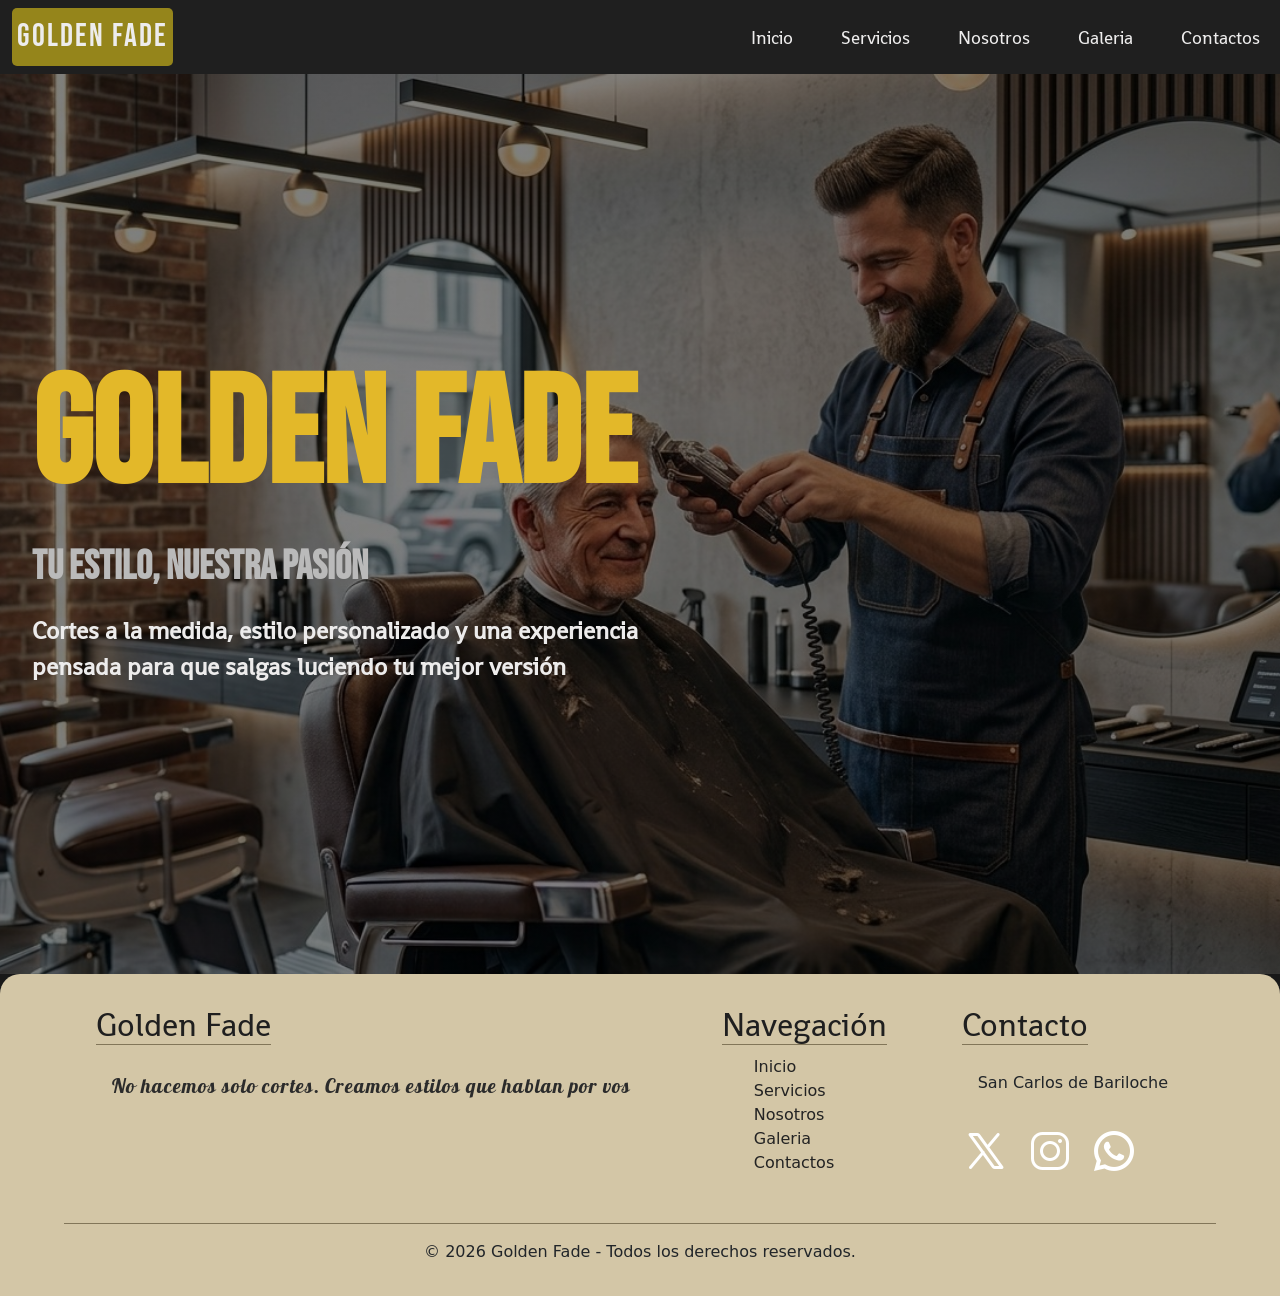
==== index.html @ 1c56d95f "Arreglo de la ubicacion de la imagen del hero" ====
<!DOCTYPE html>
<html lang="en">

<head>
    <meta charset="UTF-8">
    <meta name="viewport" content="width=device-width, initial-scale=1.0">
    <meta name="description" content="Visita la mejor barbería de Bariloche">
    <title>Barberia - Golden Fade</title>
    <link href="https://cdn.jsdelivr.net/npm/bootstrap@5.3.8/dist/css/bootstrap.min.css" rel="stylesheet"
        integrity="sha384-sRIl4kxILFvY47J16cr9ZwB07vP4J8+LH7qKQnuqkuIAvNWLzeN8tE5YBujZqJLB" crossorigin="anonymous">
    <link rel="stylesheet" href="css/style.css">
    <link href="https://unpkg.com/aos@2.3.1/dist/aos.css" rel="stylesheet">
</head>

<body>
    <header>
        <nav class="navbar navbar-expand-lg">
            <div class="container-fluid">
                <a class="navbar-brand" href="#">Golden Fade</a>
                <button class="navbar-toggler" type="button" data-bs-toggle="collapse"
                    data-bs-target="#navbarNavAltMarkup" aria-controls="navbarNavAltMarkup" aria-expanded="false"
                    aria-label="Toggle navigation">
                    <span class="navbar-toggler-icon"></span>
                </button>
                <div class="collapse navbar-collapse" id="navbarNavAltMarkup">
                    <div class="navbar-nav ms-auto">
                        <a class="nav-link" aria-current="page" href="#">Inicio</a>
                        <a class="nav-link" href="#">Servicios</a>
                        <a class="nav-link" href="#">Nosotros</a>
                        <a class="nav-link" href="#">Galeria</a>
                        <a class="nav-link" href="#">Contactos</a>
                    </div>
                </div>
            </div>
        </nav>
    </header>

    <main>
        <section class="hero">
            <div class="contenedor-hero">
                <h1 data-aos="fade-right">Golden Fade</h1>
                <p class="frase" data-aos="fade-right">Tu estilo, nuestra pasión</p>
                <p class="descripcion" data-aos="fade-right">Cortes a la medida, estilo personalizado y una experiencia
                    pensada para que
                    salgas luciendo tu mejor versión</p>
            </div>
        </section>
    </main>

    <footer>
        <div class="contenedor-footer">
            <section class="section-footer">
                <h2 class="titulo-footer">Golden Fade</h2>
                <p class="letra-especial">No hacemos solo cortes. Creamos estilos que hablan por vos</p>
            </section>
            <section class="section-footer">
                <h2 class="titulo-footer">Navegación</h2>
                <nav>
                    <ul class="lista-footer">
                        <li><a href="#" class="link-footer">Inicio</a></li>
                        <li><a href="#" class="link-footer">Servicios</a></li>
                        <li><a href="#" class="link-footer">Nosotros</a></li>
                        <li><a href="#" class="link-footer">Galeria</a></li>
                        <li><a href="#" class="link-footer">Contactos</a></li>
                    </ul>
                </nav>
            </section>
            <section class="section-footer">
                <h2 class="titulo-footer">Contacto</h2>
                <p>San Carlos de Bariloche</p>
                <div class="link-footer">
                    <a href="https://x.com/?lang=es" target="_blank"><img src="assets/icon-x.png" alt="Logo de x" class="icon"></a>
                    <a href="https://www.instagram.com/" target="_blank"><img src="assets/icon-ig.png" alt="Logo de instagram" class="icon"></a>
                    <a href="https://web.whatsapp.com/" target="_blank"><img src="assets/icon-ws.png" alt="Logo de whatsapp" class="icon"></a>
                </div>
            </section>
        </div>
        <p>© 2026 Golden Fade - Todos los derechos reservados.</p>
    </footer>
    <script src="https://cdn.jsdelivr.net/npm/bootstrap@5.3.8/dist/js/bootstrap.bundle.min.js"
        integrity="sha384-FKyoEForCGlyvwx9Hj09JcYn3nv7wiPVlz7YYwJrWVcXK/BmnVDxM+D2scQbITxI"
        crossorigin="anonymous"></script>
    <script src="https://unpkg.com/aos@2.3.1/dist/aos.js"></script>
    <script>
        AOS.init();
    </script>
</body>

</html>
---- css/style.css ----
@import url("https://fonts.googleapis.com/css2?family=Bebas+Neue&display=swap");
@import url("https://fonts.googleapis.com/css2?family=Shanti&display=swap");
@import url("https://fonts.googleapis.com/css2?family=Lobster&display=swap");
* {
  margin: 0;
  padding: 0;
}

body {
  background-color: rgba(23, 23, 23, 0.9921568627);
}

.navbar {
  background-color: #1f1f1f;
}

.container-fluid {
  background-color: rgba(0, 0, 0, 0);
}

.navbar-nav {
  gap: 2rem;
}

.navbar-brand {
  color: #edecec;
  font-family: "Bebas Neue", sans-serif;
  letter-spacing: 2px;
  font-size: 2rem;
  background-color: #95851b;
  padding: 5px;
  border-radius: 5px;
}

.nav-link {
  color: #edecec;
  font-size: 18px;
  font-family: "Shanti", sans-serif;
  transition: all 0.5s ease-out;
}
.nav-link:hover {
  color: #ffdd00;
  border-bottom: 2px solid #ffdd00;
}

.hero {
  display: flex;
  justify-content: flex-start;
  align-items: center;
  width: 100%;
  height: 100vh;
  background: linear-gradient(rgba(0, 0, 0, 0.4980392157), rgba(0, 0, 0, 0.5058823529)), url(../../assets/barberia.jpg) no-repeat center/cover;
}

.contenedor-hero {
  max-width: 90%;
  justify-content: flex-start;
  align-items: center;
  margin-left: 2rem;
}

h1 {
  font-family: "Bebas Neue", sans-serif;
  font-weight: 800;
  font-size: 9.5rem;
  color: #e3b829;
}

.frase {
  font-size: 2.5rem;
  font-weight: 600;
  font-family: "Bebas Neue", sans-serif;
  color: #bababa;
}

.descripcion {
  font-size: 1.5rem;
  font-weight: 700;
  font-family: "Shanti", sans-serif;
  color: #edecec;
  max-width: 60%;
}

footer {
  display: flex;
  flex-direction: column;
  justify-content: center;
  align-items: center;
  background-color: #d3c6a6;
  border-radius: 20px 20px 0 0;
}
footer p {
  padding: 1rem;
  font-weight: 500;
}

section.section-footer nav ul li {
  list-style: none;
}

.contenedor-footer {
  width: 90%;
  display: flex;
  flex-direction: row;
  justify-content: space-between;
  align-items: flex-start;
  flex-wrap: wrap;
  padding: 2rem;
  gap: 1rem;
  border-bottom: 1px solid #827659;
}

.section-footer {
  display: flex;
  flex-direction: column;
  align-items: flex-start;
}

.titulo-footer {
  font-family: "Shanti", sans-serif;
  font-size: 2rem;
  margin-bottom: 10px;
  color: #1f1f1f;
  border-bottom: 1px solid #827659;
}

.letra-especial {
  font-family: "Lobster", sans-serif;
  font-size: 20px;
  color: #2b2b2b;
  letter-spacing: 1px;
}

.link-footer {
  text-decoration: none;
  color: #232323;
  font-weight: 500;
}

.icon {
  width: 60;
  height: 50;
}

.link-footer {
  gap: 1rem;
  display: flex;
  flex-direction: row;
  flex-wrap: wrap;
}

/*# sourceMappingURL=style.css.map */
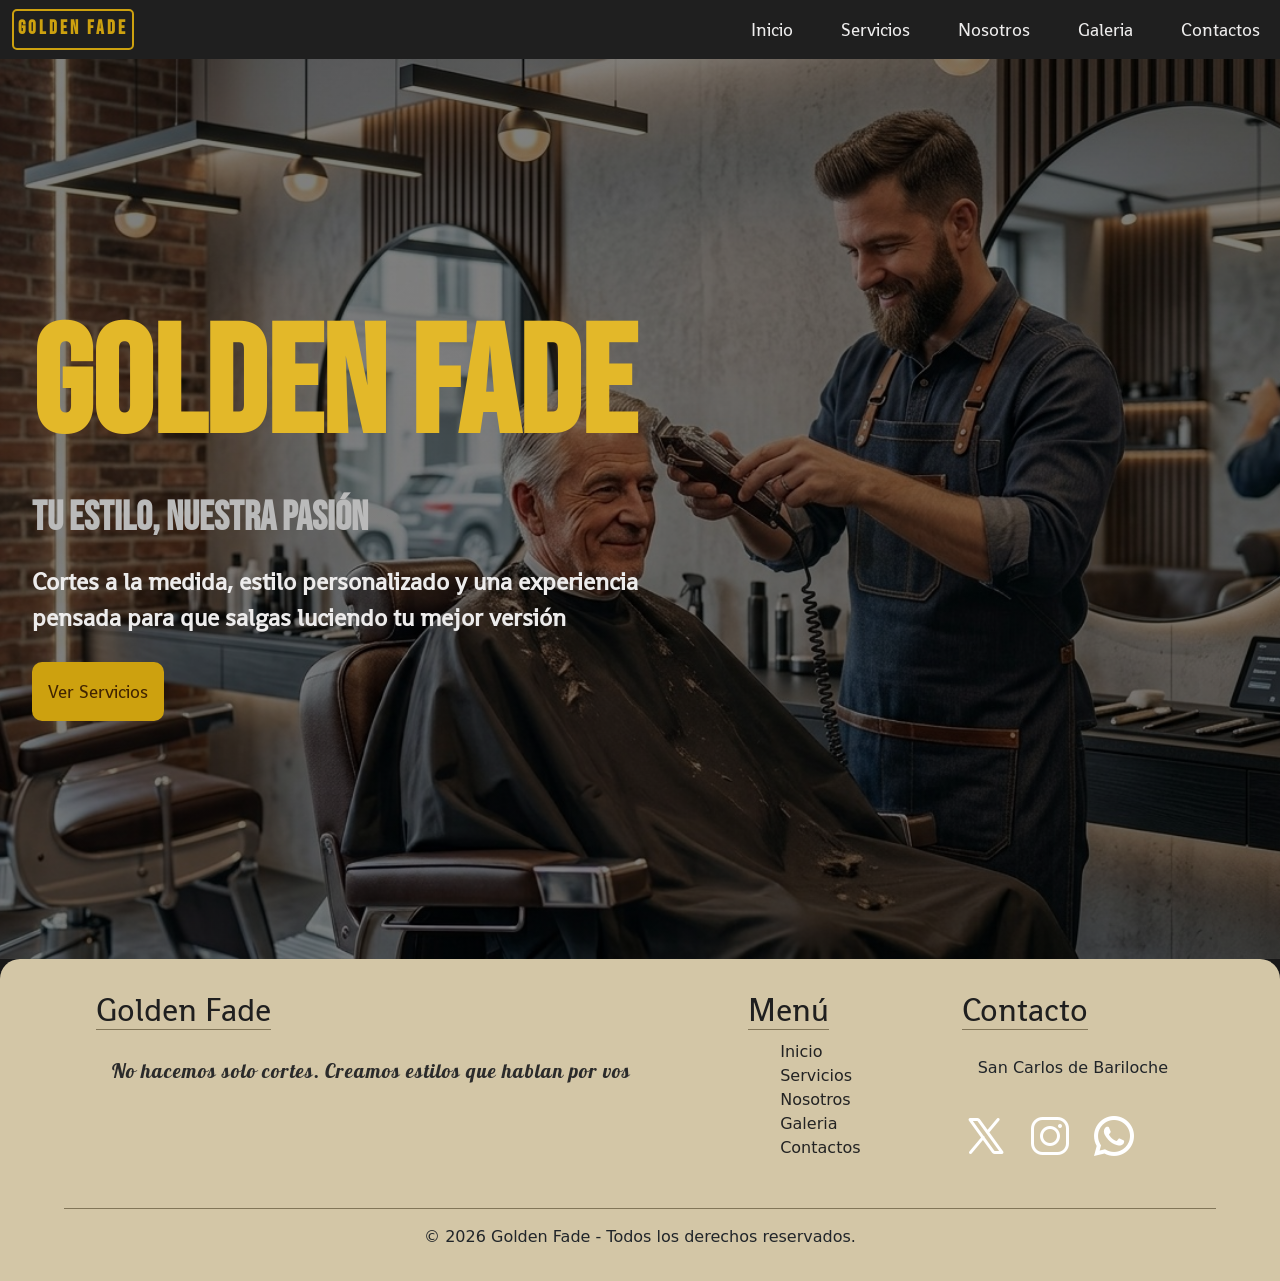
==== commit 9c793c65: "Creaccion de la pagina de servicios con un scroll infinito y avance de las cards" ====
--- a/index.html
+++ b/index.html
@@ -25,7 +25,7 @@
                 <div class="collapse navbar-collapse" id="navbarNavAltMarkup">
                     <div class="navbar-nav ms-auto">
                         <a class="nav-link" aria-current="page" href="#">Inicio</a>
-                        <a class="nav-link" href="#">Servicios</a>
+                        <a class="nav-link" href="pages/servicios.html">Servicios</a>
                         <a class="nav-link" href="#">Nosotros</a>
                         <a class="nav-link" href="#">Galeria</a>
                         <a class="nav-link" href="#">Contactos</a>
@@ -38,23 +38,24 @@
     <main>
         <section class="hero">
             <div class="contenedor-hero">
-                <h1 data-aos="fade-right">Golden Fade</h1>
+                <h1 class="titulo-inicio" data-aos="fade-right">Golden Fade</h1>
                 <p class="frase" data-aos="fade-right">Tu estilo, nuestra pasión</p>
                 <p class="descripcion" data-aos="fade-right">Cortes a la medida, estilo personalizado y una experiencia
                     pensada para que
                     salgas luciendo tu mejor versión</p>
+                <a href="pages/servicios.html" class="boton" data-aos="fade-right">Ver Servicios</a>
             </div>
         </section>
     </main>
 
-    <footer>
+    <footer data-aos="fade-up">
         <div class="contenedor-footer">
             <section class="section-footer">
                 <h2 class="titulo-footer">Golden Fade</h2>
                 <p class="letra-especial">No hacemos solo cortes. Creamos estilos que hablan por vos</p>
             </section>
             <section class="section-footer">
-                <h2 class="titulo-footer">Navegación</h2>
+                <h2 class="titulo-footer">Menú</h2>
                 <nav>
                     <ul class="lista-footer">
                         <li><a href="#" class="link-footer">Inicio</a></li>
@@ -69,9 +70,12 @@
                 <h2 class="titulo-footer">Contacto</h2>
                 <p>San Carlos de Bariloche</p>
                 <div class="link-footer">
-                    <a href="https://x.com/?lang=es" target="_blank"><img src="assets/icon-x.png" alt="Logo de x" class="icon"></a>
-                    <a href="https://www.instagram.com/" target="_blank"><img src="assets/icon-ig.png" alt="Logo de instagram" class="icon"></a>
-                    <a href="https://web.whatsapp.com/" target="_blank"><img src="assets/icon-ws.png" alt="Logo de whatsapp" class="icon"></a>
+                    <a href="https://x.com/?lang=es" target="_blank"><img src="assets/icon-x.png" alt="Logo de x"
+                            class="icon"></a>
+                    <a href="https://www.instagram.com/" target="_blank"><img src="assets/icon-ig.png"
+                            alt="Logo de instagram" class="icon"></a>
+                    <a href="https://web.whatsapp.com/" target="_blank"><img src="assets/icon-ws.png"
+                            alt="Logo de whatsapp" class="icon"></a>
                 </div>
             </section>
         </div>
--- a/css/style.css
+++ b/css/style.css
@@ -1,3 +1,4 @@
+@charset "UTF-8";
 @import url("https://fonts.googleapis.com/css2?family=Bebas+Neue&display=swap");
 @import url("https://fonts.googleapis.com/css2?family=Shanti&display=swap");
 @import url("https://fonts.googleapis.com/css2?family=Lobster&display=swap");
@@ -10,8 +11,27 @@
   background-color: rgba(23, 23, 23, 0.9921568627);
 }
 
+.boton {
+  display: inline-block;
+  text-decoration: none;
+  color: #412402;
+  background-color: #cda10f;
+  font-family: "Shanti", sans-serif;
+  font-size: 18px;
+  font-weight: 400;
+  padding: 1rem;
+  border-radius: 10px;
+  margin-top: 10px;
+  transition: all 0.25s ease;
+}
+.boton:hover {
+  transform: translateY(-3px);
+  box-shadow: 0 8px 16px rgba(212, 175, 55, 0.3490196078);
+}
+
 .navbar {
   background-color: #1f1f1f;
+  align-items: center;
 }
 
 .container-fluid {
@@ -23,13 +43,17 @@
 }
 
 .navbar-brand {
-  color: #edecec;
-  font-family: "Bebas Neue", sans-serif;
-  letter-spacing: 2px;
-  font-size: 2rem;
-  background-color: #95851b;
-  padding: 5px;
+  color: #cda10f;
+  font-family: "Bebas Neue", sans-serif;
+  font-size: 19px;
+  font-weight: 600;
+  letter-spacing: 3px;
+  padding: 4px;
   border-radius: 5px;
+  border: 2px solid #cda10f;
+}
+.navbar-brand:hover {
+  color: #cda10f;
 }
 
 .nav-link {
@@ -49,7 +73,7 @@
   align-items: center;
   width: 100%;
   height: 100vh;
-  background: linear-gradient(rgba(0, 0, 0, 0.4980392157), rgba(0, 0, 0, 0.5058823529)), url(../../assets/barberia.jpg) no-repeat center/cover;
+  background: linear-gradient(rgba(0, 0, 0, 0.4980392157), rgba(0, 0, 0, 0.5058823529)), url(../assets/barberia.jpg) no-repeat center/cover;
 }
 
 .contenedor-hero {
@@ -57,9 +81,10 @@
   justify-content: flex-start;
   align-items: center;
   margin-left: 2rem;
-}
-
-h1 {
+  gap: 13px;
+}
+
+.titulo-inicio {
   font-family: "Bebas Neue", sans-serif;
   font-weight: 800;
   font-size: 9.5rem;
@@ -149,4 +174,82 @@
   flex-wrap: wrap;
 }
 
+.servicios {
+  display: flex;
+  flex-direction: column;
+  width: 100%;
+  height: auto;
+  background: linear-gradient(rgba(0, 0, 0, 0.4980392157), rgba(0, 0, 0, 0.5058823529)), url(../assets/barber-dentro.jpg) no-repeat center/cover;
+  gap: 1.5rem;
+  padding-top: 1.5rem;
+  margin-bottom: 2.5rem;
+}
+
+.title-description {
+  display: flex;
+  flex-direction: column;
+  justify-content: center;
+  align-items: center;
+  width: 100%;
+  margin-top: 15px;
+}
+
+.titulo-servicio {
+  color: #e3b829;
+  font-family: "Bebas Neue", sans-serif;
+  font-size: 5rem;
+  text-align: center;
+}
+
+.marquee {
+  overflow: hidden;
+  white-space: nowrap;
+  background-color: #cda10f;
+  padding: 17px;
+  width: 100%;
+}
+
+.marquee-item {
+  font-family: "Shanti", sans-serif;
+  font-size: 20px;
+}
+.marquee-item::after {
+  content: "•";
+  margin: 0 15px;
+}
+
+.marquee-contenido {
+  display: inline-flex;
+  animation: desplazar 25s linear infinite;
+}
+
+.marquee:hover .marquee-contenido {
+  animation-play-state: paused;
+}
+
+@keyframes desplazar {
+  from {
+    transform: translateX(0);
+  }
+  to {
+    transform: translateX(-50%);
+  }
+}
+.cortes-servicios {
+  background-color: #292929;
+  margin: 0 20px;
+}
+
+.corte-item {
+  background-color: #323232;
+  border: 2px solid #cda10f;
+  margin-bottom: 1.5rem;
+}
+
+.foto-corte {
+  width: 120px;
+  height: 100%;
+  border-left: 2px solid #cda10f;
+}
+
 /*# sourceMappingURL=style.css.map */
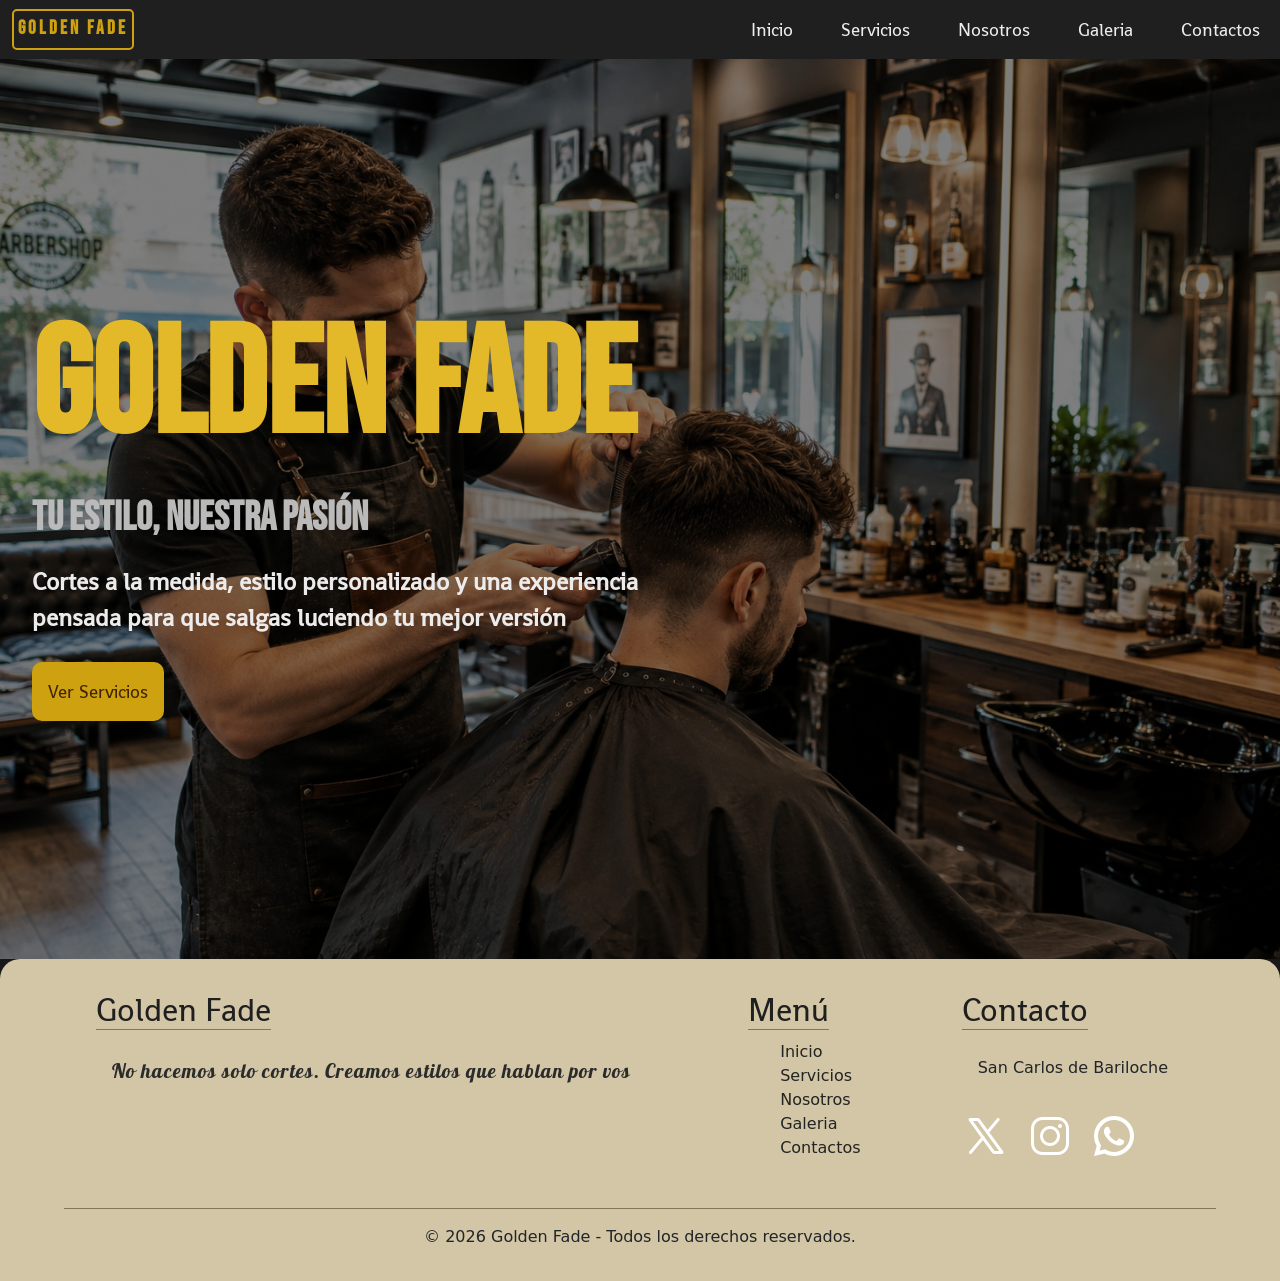
==== commit 92f693ce: "Cambio del fondo del hero" ====
--- a/index.html
+++ b/index.html
@@ -48,7 +48,7 @@
         </section>
     </main>
 
-    <footer data-aos="fade-up">
+    <footer>
         <div class="contenedor-footer">
             <section class="section-footer">
                 <h2 class="titulo-footer">Golden Fade</h2>
--- a/css/style.css
+++ b/css/style.css
@@ -25,7 +25,7 @@
   transition: all 0.25s ease;
 }
 .boton:hover {
-  transform: translateY(-3px);
+  transform: translateY(-5px);
   box-shadow: 0 8px 16px rgba(212, 175, 55, 0.3490196078);
 }
 
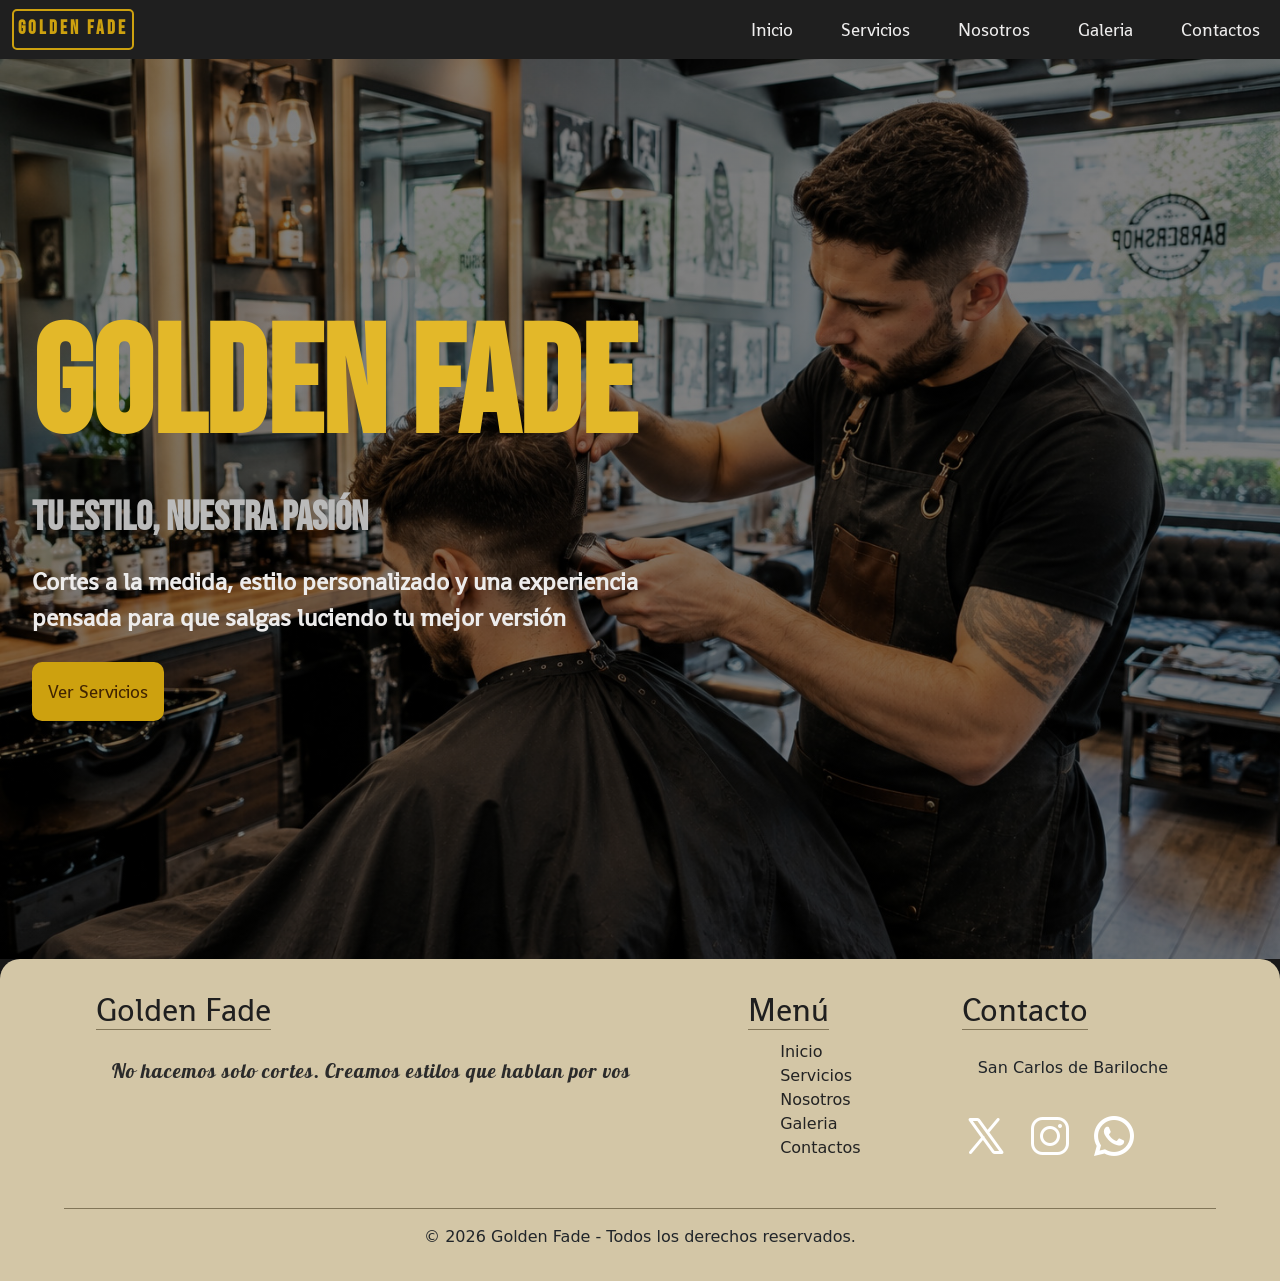
==== commit a8385da9: "Finalazada la pagina de servicios y cambios en las fuentes" ====
--- a/index.html
+++ b/index.html
@@ -2,13 +2,18 @@
 <html lang="en">
 
 <head>
+    <!-- META -->
     <meta charset="UTF-8">
     <meta name="viewport" content="width=device-width, initial-scale=1.0">
     <meta name="description" content="Visita la mejor barbería de Bariloche">
+    <!-- TÍTULO -->
     <title>Barberia - Golden Fade</title>
+    <!-- NAVBAR DE BOOTSTRAP -->
     <link href="https://cdn.jsdelivr.net/npm/bootstrap@5.3.8/dist/css/bootstrap.min.css" rel="stylesheet"
         integrity="sha384-sRIl4kxILFvY47J16cr9ZwB07vP4J8+LH7qKQnuqkuIAvNWLzeN8tE5YBujZqJLB" crossorigin="anonymous">
+    <!-- CSS COMPILADO -->
     <link rel="stylesheet" href="css/style.css">
+    <!-- ANIMACIONES -->
     <link href="https://unpkg.com/aos@2.3.1/dist/aos.css" rel="stylesheet">
 </head>
 
@@ -59,7 +64,7 @@
                 <nav>
                     <ul class="lista-footer">
                         <li><a href="#" class="link-footer">Inicio</a></li>
-                        <li><a href="#" class="link-footer">Servicios</a></li>
+                        <li><a href="pages/servicios.html" class="link-footer">Servicios</a></li>
                         <li><a href="#" class="link-footer">Nosotros</a></li>
                         <li><a href="#" class="link-footer">Galeria</a></li>
                         <li><a href="#" class="link-footer">Contactos</a></li>
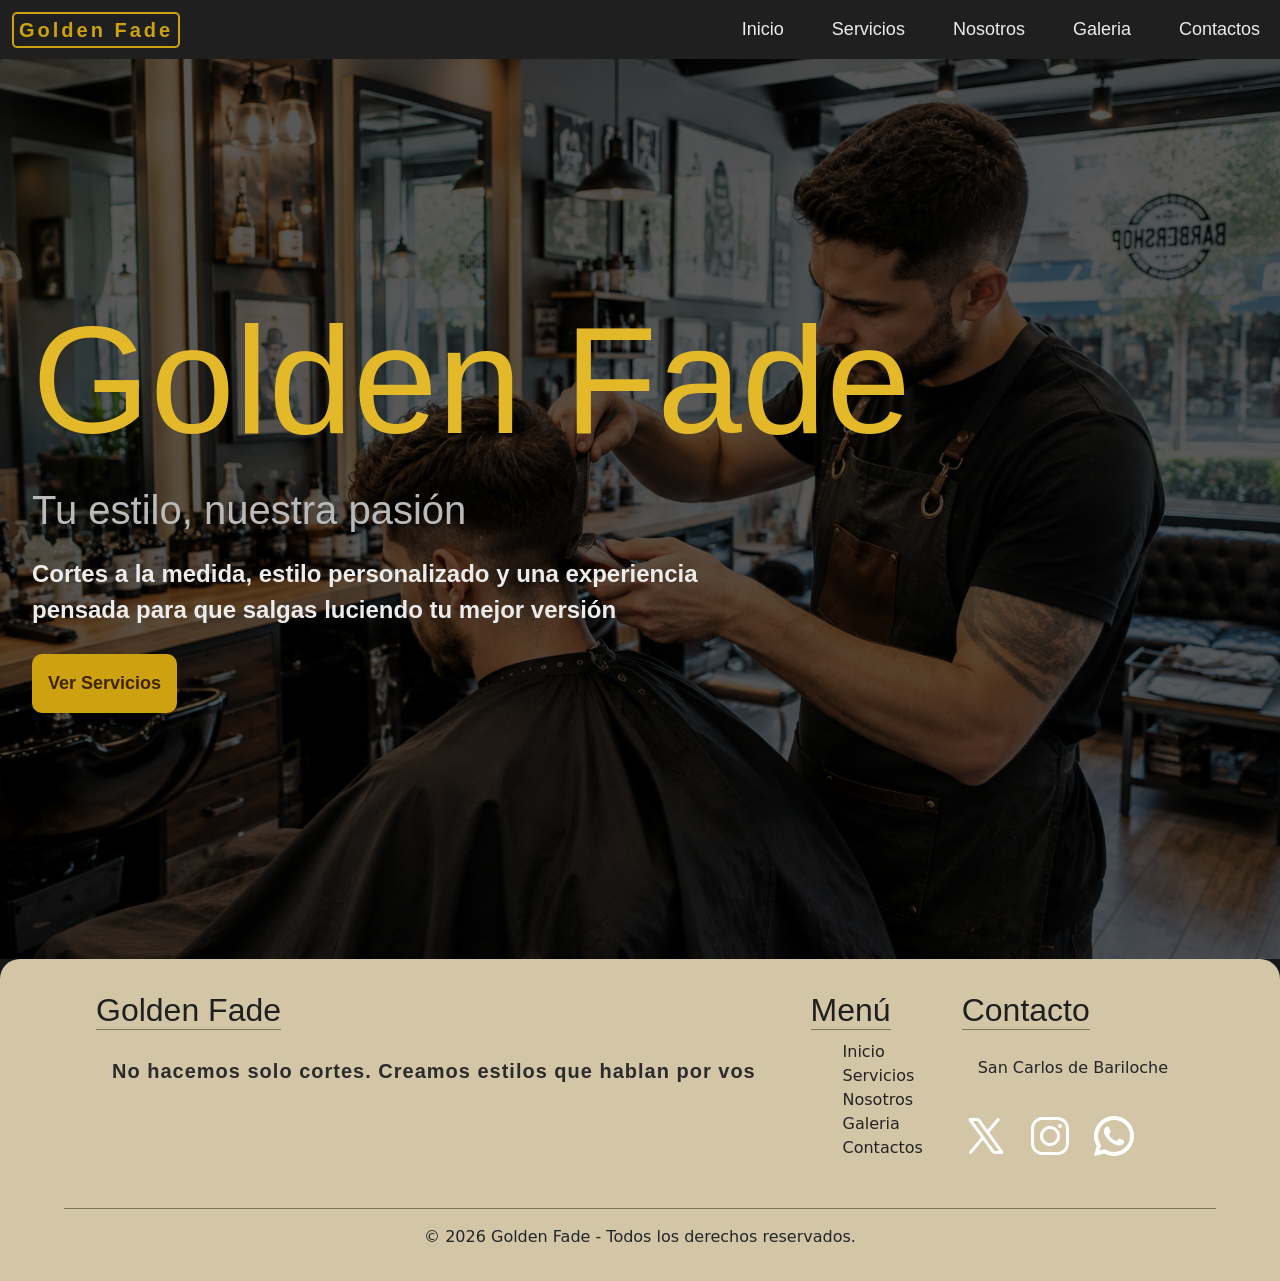
==== commit f4730188: "Comienzo de la seccion de Nosotros" ====
--- a/index.html
+++ b/index.html
@@ -29,11 +29,11 @@
                 </button>
                 <div class="collapse navbar-collapse" id="navbarNavAltMarkup">
                     <div class="navbar-nav ms-auto">
-                        <a class="nav-link" aria-current="page" href="#">Inicio</a>
+                        <a class="nav-link" href="#">Inicio</a>
                         <a class="nav-link" href="pages/servicios.html">Servicios</a>
-                        <a class="nav-link" href="#">Nosotros</a>
-                        <a class="nav-link" href="#">Galeria</a>
-                        <a class="nav-link" href="#">Contactos</a>
+                        <a class="nav-link" href="pages/nosotros.html">Nosotros</a>
+                        <a class="nav-link" href="pages/galeria.html">Galeria</a>
+                        <a class="nav-link" href="pages/contactos.html">Contactos</a>
                     </div>
                 </div>
             </div>
@@ -65,9 +65,9 @@
                     <ul class="lista-footer">
                         <li><a href="#" class="link-footer">Inicio</a></li>
                         <li><a href="pages/servicios.html" class="link-footer">Servicios</a></li>
-                        <li><a href="#" class="link-footer">Nosotros</a></li>
-                        <li><a href="#" class="link-footer">Galeria</a></li>
-                        <li><a href="#" class="link-footer">Contactos</a></li>
+                        <li><a href="pages/nosotros.html" class="link-footer">Nosotros</a></li>
+                        <li><a href="pages/galeria.html" class="link-footer">Galeria</a></li>
+                        <li><a href="pages/contactos.html" class="link-footer">Contactos</a></li>
                     </ul>
                 </nav>
             </section>
--- a/css/style.css
+++ b/css/style.css
@@ -1,7 +1,4 @@
 @charset "UTF-8";
-@import url("https://fonts.googleapis.com/css2?family=Bebas+Neue&display=swap");
-@import url("https://fonts.googleapis.com/css2?family=Shanti&display=swap");
-@import url("https://fonts.googleapis.com/css2?family=Lobster&display=swap");
 * {
   margin: 0;
   padding: 0;
@@ -16,16 +13,17 @@
   text-decoration: none;
   color: #412402;
   background-color: #cda10f;
-  font-family: "Shanti", sans-serif;
+  background-size: 600% 600%;
+  font-family: "Gill Sans", sans-serif;
   font-size: 18px;
-  font-weight: 400;
+  font-weight: 550;
   padding: 1rem;
   border-radius: 10px;
   margin-top: 10px;
-  transition: all 0.25s ease;
+  margin-bottom: 1rem;
+  transition: all 0.5s linear;
 }
 .boton:hover {
-  transform: translateY(-5px);
   box-shadow: 0 8px 16px rgba(212, 175, 55, 0.3490196078);
 }
 
@@ -43,12 +41,13 @@
 }
 
 .navbar-brand {
+  display: inline-block;
   color: #cda10f;
-  font-family: "Bebas Neue", sans-serif;
-  font-size: 19px;
-  font-weight: 600;
+  font-family: Verdana, sans-serif;
+  font-size: 20px;
+  font-weight: 700;
   letter-spacing: 3px;
-  padding: 4px;
+  padding: 1px 5px;
   border-radius: 5px;
   border: 2px solid #cda10f;
 }
@@ -59,7 +58,8 @@
 .nav-link {
   color: #edecec;
   font-size: 18px;
-  font-family: "Shanti", sans-serif;
+  font-family: "Lucida Grande", sans-serif;
+  font-weight: 500;
   transition: all 0.5s ease-out;
 }
 .nav-link:hover {
@@ -73,7 +73,7 @@
   align-items: center;
   width: 100%;
   height: 100vh;
-  background: linear-gradient(rgba(0, 0, 0, 0.4980392157), rgba(0, 0, 0, 0.5058823529)), url(../assets/barberia.jpg) no-repeat center/cover;
+  background: linear-gradient(rgba(0, 0, 0, 0.6549019608), rgba(0, 0, 0, 0.6431372549)), url(../assets/barberia.jpg) no-repeat center/cover;
 }
 
 .contenedor-hero {
@@ -85,23 +85,23 @@
 }
 
 .titulo-inicio {
-  font-family: "Bebas Neue", sans-serif;
-  font-weight: 800;
+  font-family: Impact, sans-serif;
+  font-weight: 400;
   font-size: 9.5rem;
   color: #e3b829;
 }
 
 .frase {
   font-size: 2.5rem;
-  font-weight: 600;
-  font-family: "Bebas Neue", sans-serif;
+  font-weight: 400;
+  font-family: Impact, sans-serif;
   color: #bababa;
 }
 
 .descripcion {
   font-size: 1.5rem;
   font-weight: 700;
-  font-family: "Shanti", sans-serif;
+  font-family: "Gill Sans", sans-serif;
   color: #edecec;
   max-width: 60%;
 }
@@ -142,7 +142,7 @@
 }
 
 .titulo-footer {
-  font-family: "Shanti", sans-serif;
+  font-family: "Gill Sans", sans-serif;
   font-size: 2rem;
   margin-bottom: 10px;
   color: #1f1f1f;
@@ -150,8 +150,9 @@
 }
 
 .letra-especial {
-  font-family: "Lobster", sans-serif;
+  font-family: "Lucida Sans", sans-serif;
   font-size: 20px;
+  font-weight: 600;
   color: #2b2b2b;
   letter-spacing: 1px;
 }
@@ -194,9 +195,9 @@
   margin-top: 15px;
 }
 
-.titulo-servicio {
+.titulo-estandar {
   color: #e3b829;
-  font-family: "Bebas Neue", sans-serif;
+  font-family: Impact, sans-serif;
   font-size: 5rem;
   text-align: center;
 }
@@ -210,7 +211,7 @@
 }
 
 .marquee-item {
-  font-family: "Shanti", sans-serif;
+  font-family: "Gill Sans", sans-serif;
   font-size: 20px;
 }
 .marquee-item::after {
@@ -236,20 +237,96 @@
   }
 }
 .cortes-servicios {
-  background-color: #292929;
-  margin: 0 20px;
+  margin: 1rem 20px;
+}
+
+.reservar {
+  text-align: center;
 }
 
 .corte-item {
   background-color: #323232;
   border: 2px solid #cda10f;
+  max-width: 750px;
+  margin: 0 auto;
   margin-bottom: 1.5rem;
+  display: flex;
+  flex-direction: row;
+  border-radius: 6px;
+  padding: 1rem;
+  gap: 18px;
+  transition: all 0.2s linear;
+}
+.corte-item:hover {
+  box-shadow: 0 3px 5px #a07d0a;
+  transform: translateY(-7px);
 }
 
 .foto-corte {
   width: 120px;
   height: 100%;
-  border-left: 2px solid #cda10f;
+  object-fit: cover;
+  border-radius: 5px;
+}
+
+.descripcion-corte {
+  justify-content: flex-start;
+  margin-left: 5px;
+}
+
+.tit-desc-corte {
+  color: white;
+  font-family: "Gill Sans", sans-serif;
+  font-weight: 600;
+  letter-spacing: 1px;
+}
+
+.desc-corte {
+  color: #bababa;
+  font-family: "Gill Sans", sans-serif;
+  font-weight: 600;
+  font-size: 19px;
+}
+
+.precio {
+  color: #e3b829;
+  font-weight: 500;
+  font-size: 20px;
+}
+
+.seccion-historia-barberia {
+  width: 100%;
+  height: 100vh;
+  background: linear-gradient(to bottom, rgba(0, 0, 0, 0.5568627451), rgba(0, 0, 0, 0.5176470588)), url(../assets/barberia-foto-afuera.jpg) no-repeat center/cover;
+  display: flex;
+  flex-direction: column;
+  justify-content: start;
+}
+
+.descripcion-historia {
+  margin: 1rem;
+}
+
+.titulo-nosotros {
+  font-size: 45px;
+  color: #e3b829;
+  font-family: monospace;
+  font-weight: 600;
+}
+
+.frase-desc {
+  font-size: 25px;
+  font-family: "Segoe UI", sans-serif;
+  font-weight: 500;
+  color: #bababa;
+}
+
+.parrafo-historia {
+  color: #edecec;
+  width: 50%;
+  font-size: 15px;
+  font-weight: 500;
+  justify-content: center;
 }
 
 /*# sourceMappingURL=style.css.map */
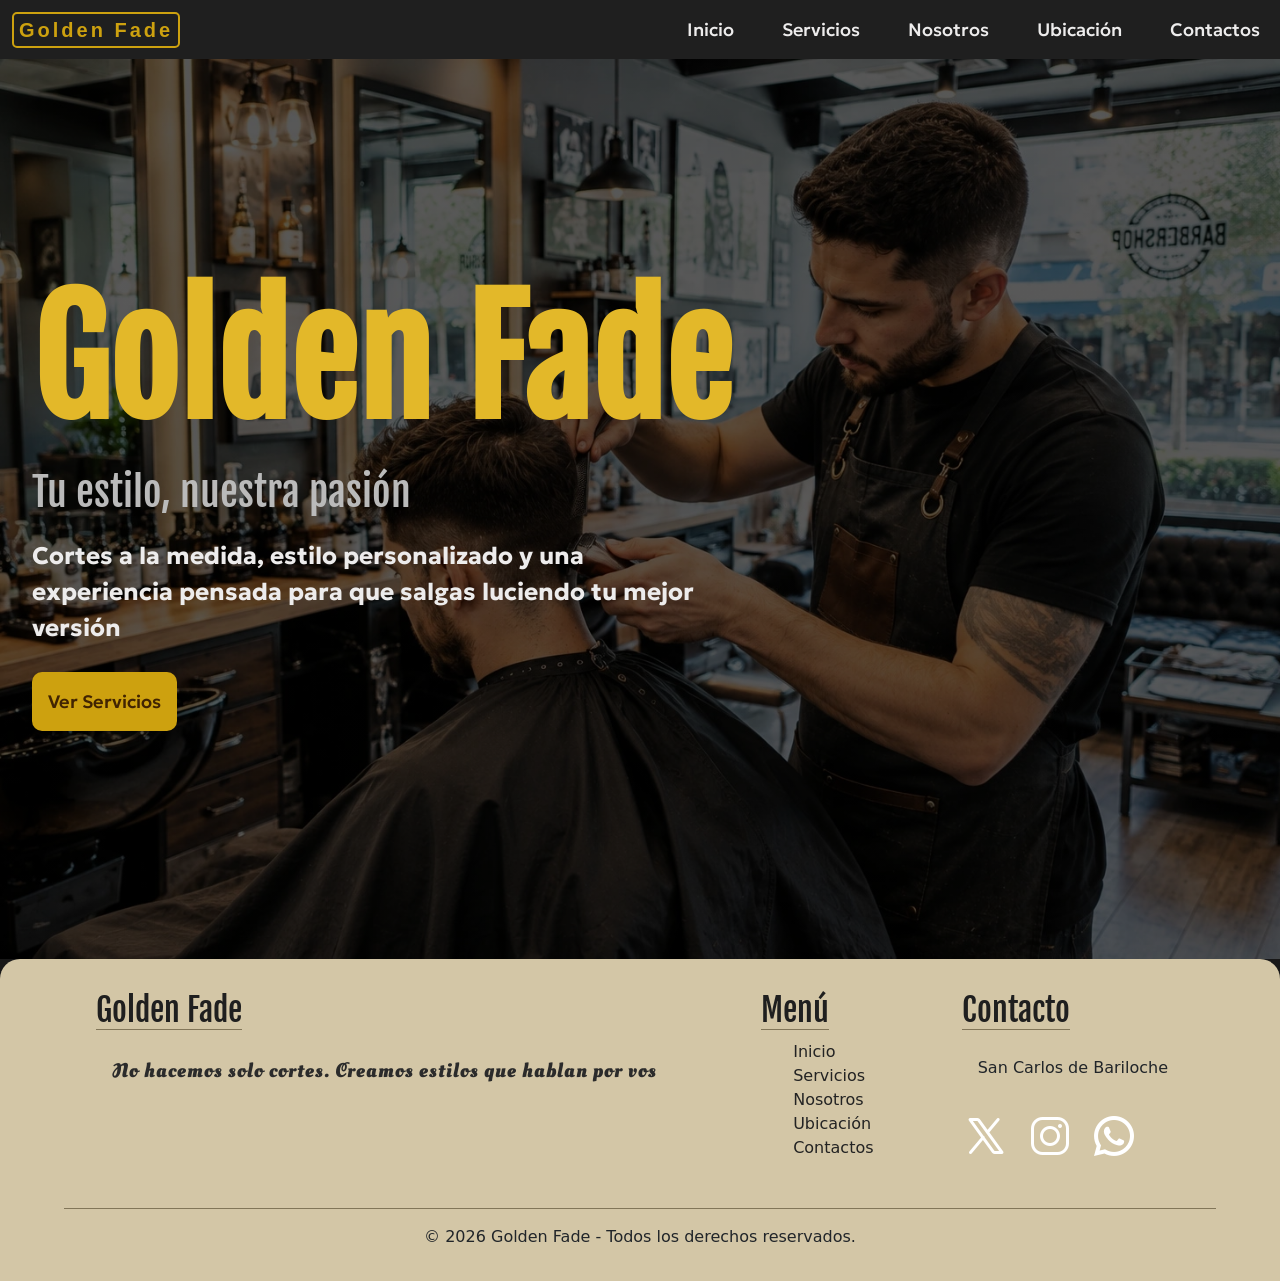
==== commit b29d7b0c: "Finalización de la pagina de ubicación y agregado de extend" ====
--- a/index.html
+++ b/index.html
@@ -32,7 +32,7 @@
                         <a class="nav-link" href="#">Inicio</a>
                         <a class="nav-link" href="pages/servicios.html">Servicios</a>
                         <a class="nav-link" href="pages/nosotros.html">Nosotros</a>
-                        <a class="nav-link" href="pages/galeria.html">Galeria</a>
+                        <a class="nav-link" href="pages/ubicacion.html">Ubicación</a>
                         <a class="nav-link" href="pages/contactos.html">Contactos</a>
                     </div>
                 </div>
@@ -66,7 +66,7 @@
                         <li><a href="#" class="link-footer">Inicio</a></li>
                         <li><a href="pages/servicios.html" class="link-footer">Servicios</a></li>
                         <li><a href="pages/nosotros.html" class="link-footer">Nosotros</a></li>
-                        <li><a href="pages/galeria.html" class="link-footer">Galeria</a></li>
+                        <li><a href="pages/ubicacion.html" class="link-footer">Ubicación</a></li>
                         <li><a href="pages/contactos.html" class="link-footer">Contactos</a></li>
                     </ul>
                 </nav>
--- a/css/style.css
+++ b/css/style.css
@@ -1,4 +1,5 @@
 @charset "UTF-8";
+@import url("https://fonts.googleapis.com/css2?family=Fjalla+One&family=Geologica:wght,CRSV@100..900,0&family=Oleo+Script+Swash+Caps:wght@400;700&display=swap");
 * {
   margin: 0;
   padding: 0;
@@ -6,6 +7,11 @@
 
 body {
   background-color: rgba(23, 23, 23, 0.9921568627);
+}
+
+.titulo-nosotros, .titulo-equipo, .titulo-estandar, .titulo-inicio {
+  color: #e3b829;
+  font-family: "Fjalla One", sans-serif;
 }
 
 .boton {
@@ -14,7 +20,7 @@
   color: #412402;
   background-color: #cda10f;
   background-size: 600% 600%;
-  font-family: "Gill Sans", sans-serif;
+  font-family: "Geologica", sans-serif;
   font-size: 18px;
   font-weight: 550;
   padding: 1rem;
@@ -58,7 +64,7 @@
 .nav-link {
   color: #edecec;
   font-size: 18px;
-  font-family: "Lucida Grande", sans-serif;
+  font-family: "Geologica", sans-serif;
   font-weight: 500;
   transition: all 0.5s ease-out;
 }
@@ -73,7 +79,7 @@
   align-items: center;
   width: 100%;
   height: 100vh;
-  background: linear-gradient(rgba(0, 0, 0, 0.6549019608), rgba(0, 0, 0, 0.6431372549)), url(../assets/barberia.jpg) no-repeat center/cover;
+  background: linear-gradient(rgba(0, 0, 0, 0.6549019608), rgba(0, 0, 0, 0.6431372549)), url(../assets/barberia.webp) no-repeat center/cover;
 }
 
 .contenedor-hero {
@@ -85,23 +91,21 @@
 }
 
 .titulo-inicio {
-  font-family: Impact, sans-serif;
-  font-weight: 400;
+  font-weight: 600;
   font-size: 9.5rem;
-  color: #e3b829;
 }
 
 .frase {
   font-size: 2.5rem;
-  font-weight: 400;
-  font-family: Impact, sans-serif;
+  font-weight: 500;
+  font-family: "Fjalla One", sans-serif;
   color: #bababa;
 }
 
 .descripcion {
   font-size: 1.5rem;
   font-weight: 700;
-  font-family: "Gill Sans", sans-serif;
+  font-family: "Geologica", sans-serif;
   color: #edecec;
   max-width: 60%;
 }
@@ -142,7 +146,7 @@
 }
 
 .titulo-footer {
-  font-family: "Gill Sans", sans-serif;
+  font-family: "Fjalla One", sans-serif;
   font-size: 2rem;
   margin-bottom: 10px;
   color: #1f1f1f;
@@ -150,7 +154,7 @@
 }
 
 .letra-especial {
-  font-family: "Lucida Sans", sans-serif;
+  font-family: "Oleo Script Swash Caps", system-ui;
   font-size: 20px;
   font-weight: 600;
   color: #2b2b2b;
@@ -180,7 +184,7 @@
   flex-direction: column;
   width: 100%;
   height: auto;
-  background: linear-gradient(rgba(0, 0, 0, 0.4980392157), rgba(0, 0, 0, 0.5058823529)), url(../assets/barber-dentro.jpg) no-repeat center/cover;
+  background: linear-gradient(rgba(0, 0, 0, 0.4980392157), rgba(0, 0, 0, 0.5058823529)), url(../assets/barber-dentro.webp) no-repeat center/cover;
   gap: 1.5rem;
   padding-top: 1.5rem;
   margin-bottom: 2.5rem;
@@ -196,8 +200,7 @@
 }
 
 .titulo-estandar {
-  color: #e3b829;
-  font-family: Impact, sans-serif;
+  font-weight: 600;
   font-size: 5rem;
   text-align: center;
 }
@@ -211,7 +214,7 @@
 }
 
 .marquee-item {
-  font-family: "Gill Sans", sans-serif;
+  font-family: "Geologica", sans-serif;
   font-size: 20px;
 }
 .marquee-item::after {
@@ -276,57 +279,191 @@
 
 .tit-desc-corte {
   color: white;
-  font-family: "Gill Sans", sans-serif;
+  font-family: "Geologica", sans-serif;
   font-weight: 600;
   letter-spacing: 1px;
 }
 
 .desc-corte {
   color: #bababa;
-  font-family: "Gill Sans", sans-serif;
+  font-family: "Geologica", sans-serif;
   font-weight: 600;
   font-size: 19px;
 }
 
 .precio {
   color: #e3b829;
+  font-family: "Geologica", sans-serif;
   font-weight: 500;
   font-size: 20px;
 }
 
-.seccion-historia-barberia {
+.imagen-barberia {
   width: 100%;
-  height: 100vh;
-  background: linear-gradient(to bottom, rgba(0, 0, 0, 0.5568627451), rgba(0, 0, 0, 0.5176470588)), url(../assets/barberia-foto-afuera.jpg) no-repeat center/cover;
-  display: flex;
-  flex-direction: column;
-  justify-content: start;
+  height: 400px;
+  background: linear-gradient(to bottom, rgba(0, 0, 0, 0.5058823529), rgba(0, 0, 0, 0.5058823529)), url(../assets/barberia-foto-afuera.webp) no-repeat center/cover;
+}
+
+.marquee-nosotros {
+  padding: 1rem;
+}
+
+.marquee-item-nosotros {
+  font-size: 20px;
+  font-weight: 700;
+  font-family: "Geologica", sans-serif;
 }
 
 .descripcion-historia {
-  margin: 1rem;
+  text-align: center;
+  padding: 1.5rem;
+  background-color: #282828;
+  border-top: 4px solid #373737;
 }
 
 .titulo-nosotros {
-  font-size: 45px;
-  color: #e3b829;
-  font-family: monospace;
-  font-weight: 600;
+  font-size: 35px;
+  font-weight: 400;
+  border-bottom: 2px solid #cda10f;
+  width: 70%;
+  margin: 0 auto;
 }
 
 .frase-desc {
   font-size: 25px;
-  font-family: "Segoe UI", sans-serif;
+  font-family: "Fjalla One", sans-serif;
   font-weight: 500;
   color: #bababa;
 }
 
 .parrafo-historia {
   color: #edecec;
-  width: 50%;
-  font-size: 15px;
-  font-weight: 500;
+  width: 70%;
+  margin: 0 auto;
+  font-size: 18px;
+  font-weight: 500;
+  font-family: "Geologica", sans-serif;
   justify-content: center;
 }
 
+.estadisticas {
+  display: flex;
+  flex-direction: row;
+  justify-content: space-around;
+  flex-wrap: wrap;
+  padding: 2rem;
+  background-color: #161616;
+  border-bottom: 2px solid #373737;
+}
+
+.stat-item {
+  text-align: center;
+}
+
+.stat-numero {
+  font-size: 32px;
+  font-weight: 600;
+  font-family: "Geologica", sans-serif;
+  color: #e3b829;
+}
+
+.stat-frase {
+  font-size: 19px;
+  font-family: "Geologica", sans-serif;
+  letter-spacing: 0.8px;
+  color: #8c8b8b;
+}
+
+.equipo {
+  text-align: center;
+  padding: 2rem;
+  gap: 2rem;
+  background-color: #1d1c1c;
+}
+
+.titulo-equipo {
+  font-size: 30px;
+  font-weight: 700;
+  margin-bottom: 1.5rem;
+}
+
+.item-equipo {
+  display: flex;
+  flex-direction: row;
+  justify-content: space-around;
+  flex-wrap: wrap;
+  gap: 4rem;
+  margin-bottom: 1rem;
+}
+
+.barbero {
+  border-radius: 15px;
+  padding: 1.5rem;
+  transition: all 0.5s ease;
+}
+.barbero:hover {
+  transform: translateY(-5px);
+  box-shadow: 0 2px 6px #cda10f;
+}
+
+.barbero-foto {
+  width: 215px;
+  height: 175px;
+  border-radius: 75%;
+  border: 4px solid #cda10f;
+}
+
+.nombre-barbero {
+  color: #ffffff;
+  font-size: 30px;
+  font-weight: 600;
+  font-family: "Geologica", sans-serif;
+}
+
+.ubicacion-titulo {
+  font-size: 45px;
+}
+
+.encontranos {
+  font-size: 25px;
+}
+
+.mapa-contenedor {
+  background-color: #2e2e2e;
+  display: flex;
+  flex-direction: row;
+  justify-content: center;
+  align-items: center;
+  flex-wrap: wrap;
+  gap: 2rem;
+  padding: 1rem;
+  border-radius: 20px;
+  width: 70%;
+  margin: 1rem auto;
+}
+
+.desc-mapa {
+  text-align: center;
+}
+
+.calle-mapa {
+  color: white;
+  font-family: "Geologica", sans-serif;
+  font-weight: 600;
+  letter-spacing: 1px;
+}
+.calle-mapa::before {
+  content: "📍";
+}
+
+.horario {
+  color: #bababa;
+  font-family: "Geologica", sans-serif;
+  font-weight: 600;
+  font-size: 19px;
+}
+.horario::before {
+  content: "🕚";
+}
+
 /*# sourceMappingURL=style.css.map */
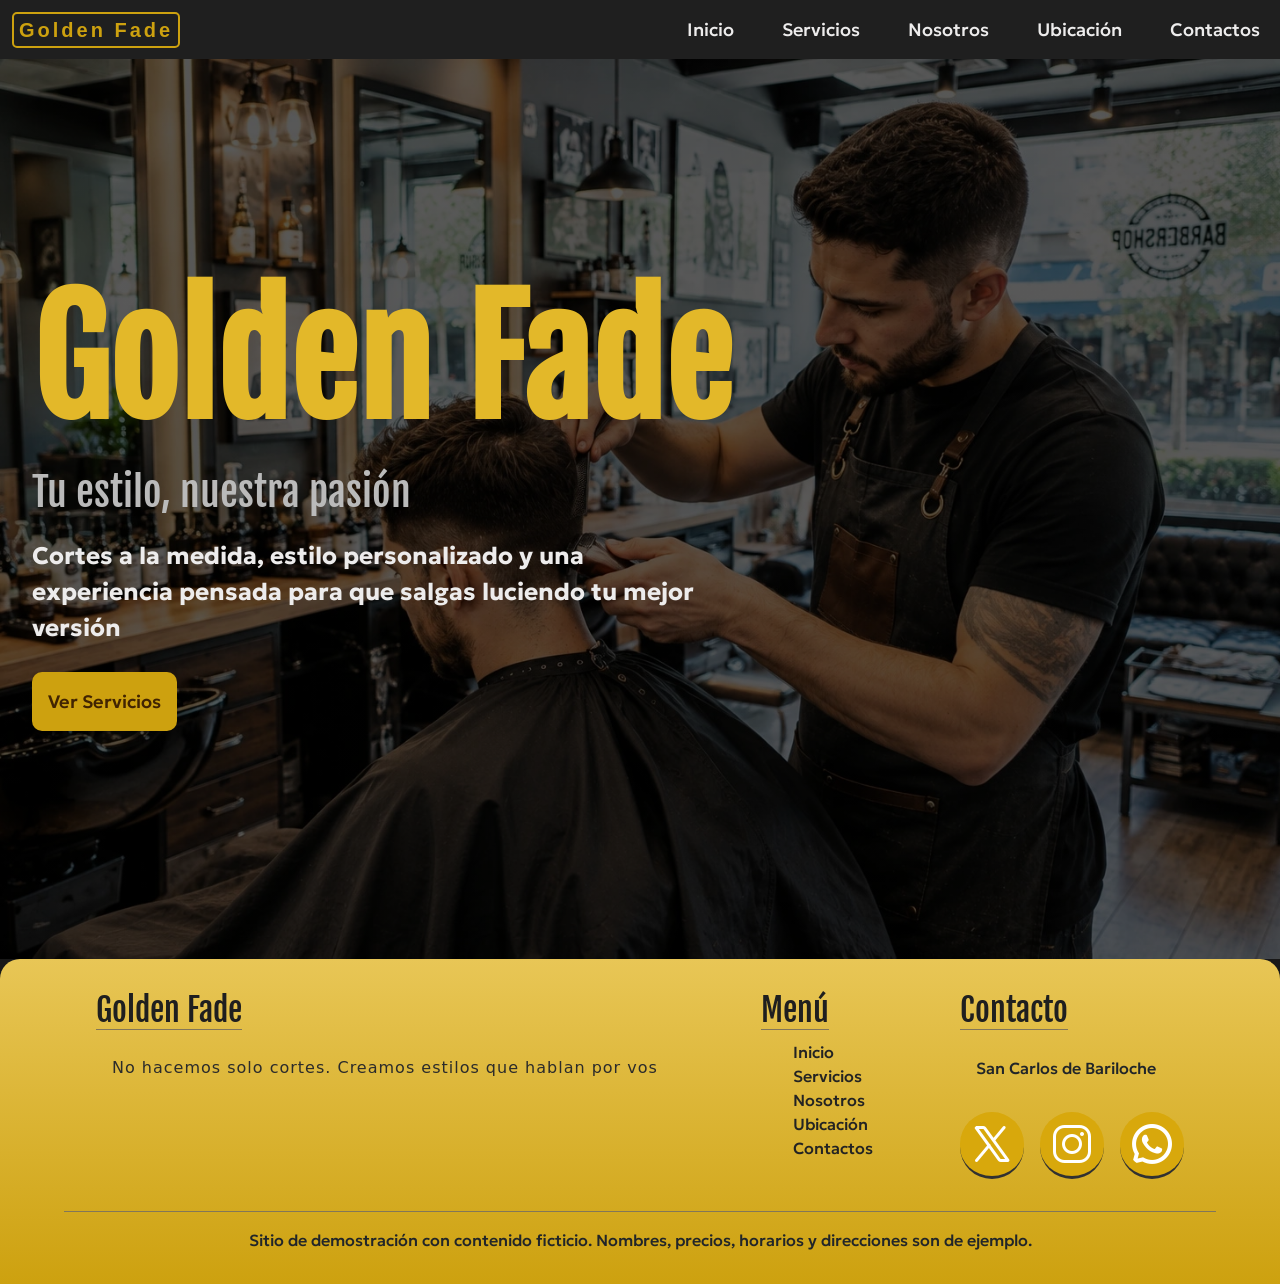
==== commit af5c5156: "Mejora del diseño del footer" ====
--- a/index.html
+++ b/index.html
@@ -5,7 +5,9 @@
     <!-- META -->
     <meta charset="UTF-8">
     <meta name="viewport" content="width=device-width, initial-scale=1.0">
-    <meta name="description" content="Visita la mejor barbería de Bariloche">
+    <meta name="description" content="Visita la mejor barbería de Bariloche. Cortes clásicos y modernos, arreglo de barba y atención personalizada. Reservá tu turno.">
+    <meta name="keywords" content="barbería Bariloche, corte de pelo, barbería, fade, arreglo de barba, Golden Fade">
+    <meta name="robots" content="index, follow">
     <!-- TÍTULO -->
     <title>Barberia - Golden Fade</title>
     <!-- NAVBAR DE BOOTSTRAP -->
@@ -75,7 +77,7 @@
                 <h2 class="titulo-footer">Contacto</h2>
                 <p>San Carlos de Bariloche</p>
                 <div class="link-footer">
-                    <a href="https://x.com/?lang=es" target="_blank"><img src="assets/icon-x.png" alt="Logo de x"
+                    <a href="https://x.com/?lang=es" target="_blank"><img src="assets/icon-x.png" alt="Logo de X"
                             class="icon"></a>
                     <a href="https://www.instagram.com/" target="_blank"><img src="assets/icon-ig.png"
                             alt="Logo de instagram" class="icon"></a>
@@ -84,7 +86,7 @@
                 </div>
             </section>
         </div>
-        <p>© 2026 Golden Fade - Todos los derechos reservados.</p>
+        <p>Sitio de demostración con contenido ficticio. Nombres, precios, horarios y direcciones son de ejemplo.</p>
     </footer>
     <script src="https://cdn.jsdelivr.net/npm/bootstrap@5.3.8/dist/js/bootstrap.bundle.min.js"
         integrity="sha384-FKyoEForCGlyvwx9Hj09JcYn3nv7wiPVlz7YYwJrWVcXK/BmnVDxM+D2scQbITxI"
--- a/css/style.css
+++ b/css/style.css
@@ -27,10 +27,10 @@
   border-radius: 10px;
   margin-top: 10px;
   margin-bottom: 1rem;
-  transition: all 0.5s linear;
+  transition: all 0.3s ease-in;
 }
 .boton:hover {
-  box-shadow: 0 8px 16px rgba(212, 175, 55, 0.3490196078);
+  box-shadow: 0 5px 12px rgba(212, 175, 55, 0.3490196078);
 }
 
 .navbar {
@@ -115,12 +115,13 @@
   flex-direction: column;
   justify-content: center;
   align-items: center;
-  background-color: #d3c6a6;
+  background: linear-gradient(to bottom, #e8c656, #cda10f);
   border-radius: 20px 20px 0 0;
 }
 footer p {
   padding: 1rem;
   font-weight: 500;
+  font-family: "Geologica", sans-serif;
 }
 
 section.section-footer nav ul li {
@@ -144,6 +145,9 @@
   flex-direction: column;
   align-items: flex-start;
 }
+.section-footer p {
+  font-size: 16px;
+}
 
 .titulo-footer {
   font-family: "Fjalla One", sans-serif;
@@ -155,8 +159,8 @@
 
 .letra-especial {
   font-family: "Oleo Script Swash Caps", system-ui;
-  font-size: 20px;
-  font-weight: 600;
+  font-size: 24px;
+  font-weight: 500;
   color: #2b2b2b;
   letter-spacing: 1px;
 }
@@ -165,11 +169,24 @@
   text-decoration: none;
   color: #232323;
   font-weight: 500;
+  font-family: "Geologica", sans-serif;
+  transition: all 0.3s linear;
+}
+.link-footer:hover {
+  color: #5f5e5e;
 }
 
 .icon {
   width: 60;
   height: 50;
+  padding: 0.5rem;
+  background-color: #d8a80c;
+  border-bottom: 3px solid #313131;
+  border-radius: 40px;
+  transition: all 0.3s linear;
+}
+.icon:hover {
+  transform: translateY(-5px);
 }
 
 .link-footer {
@@ -420,11 +437,11 @@
   font-family: "Geologica", sans-serif;
 }
 
-.ubicacion-titulo {
+.titulo-principal {
   font-size: 45px;
 }
 
-.encontranos {
+.descripcion-titulo {
   font-size: 25px;
 }
 
@@ -466,4 +483,137 @@
   content: "🕚";
 }
 
+.titulo-contactos {
+  display: flex;
+  flex-direction: column;
+  justify-content: center;
+  align-items: center;
+  margin-top: 1.5rem;
+}
+
+.boton-contac {
+  display: flex;
+  flex-direction: row;
+  justify-content: space-between;
+  align-items: center;
+  text-decoration: none;
+  color: #ffffff;
+  border-radius: 10px;
+  padding: 25px;
+  width: 70%;
+  margin: 20px auto;
+  max-width: 750px;
+  transition: all 0.3s linear;
+}
+.boton-contac:hover {
+  transform: translateY(-5px);
+}
+
+.desc-boton {
+  display: flex;
+  flex-direction: column;
+  font-family: "Geologica", sans-serif;
+  font-size: 18px;
+}
+.desc-boton span {
+  font-weight: 800;
+}
+
+.bt-desc {
+  color: #eeeded;
+}
+
+.bt-ws {
+  background-color: #29c562;
+}
+.bt-ws:hover {
+  box-shadow: 2px 3px 5px #1b8944;
+}
+
+.bt-ig {
+  background: linear-gradient(45deg, #f09433, #e6683c, #dc2743, #cc2366, #bc1888);
+}
+.bt-ig:hover {
+  box-shadow: 2px 3px 5px #dc2743;
+}
+
+.bt-x {
+  background-color: #000000;
+}
+.bt-x:hover {
+  box-shadow: 2px 3px 5px #343434;
+}
+
+@media (max-width: 400px) {
+  .contenedor-hero {
+    gap: 15px;
+  }
+  .titulo-inicio {
+    font-size: 14px;
+  }
+  .frase {
+    font-size: 12px;
+  }
+  .descripcion {
+    font-size: 8px;
+  }
+}
+@media (max-width: 576px) {
+  .contenedor-hero {
+    gap: 15px;
+  }
+  .titulo-inicio {
+    font-size: 6.5rem;
+  }
+  .frase {
+    font-size: 1.5rem;
+  }
+  .descripcion {
+    font-size: 1.2rem;
+  }
+  .titulo-nosotros {
+    font-size: 30px;
+  }
+  .frase-desc {
+    font-size: 20px;
+  }
+  .parrafo-historia {
+    width: 80%;
+    font-size: 15px;
+  }
+  .stat-numero {
+    font-size: 29px;
+  }
+  .mapa-contenedor {
+    width: 80%;
+  }
+  .calle-mapa {
+    font-size: 23px;
+  }
+  .horario {
+    font-size: 15px;
+  }
+  .desc-boton {
+    font-size: 12px;
+  }
+  .desc-boton span {
+    font-size: 13px;
+    font-weight: 800;
+  }
+}
+@media (max-width: 768px) {
+  .contenedor-hero {
+    gap: 18px;
+  }
+  .titulo-inicio {
+    font-size: 7rem;
+  }
+  .frase {
+    font-size: 2rem;
+  }
+  .descripcion {
+    font-size: 1.5rem;
+  }
+}
+
 /*# sourceMappingURL=style.css.map */
